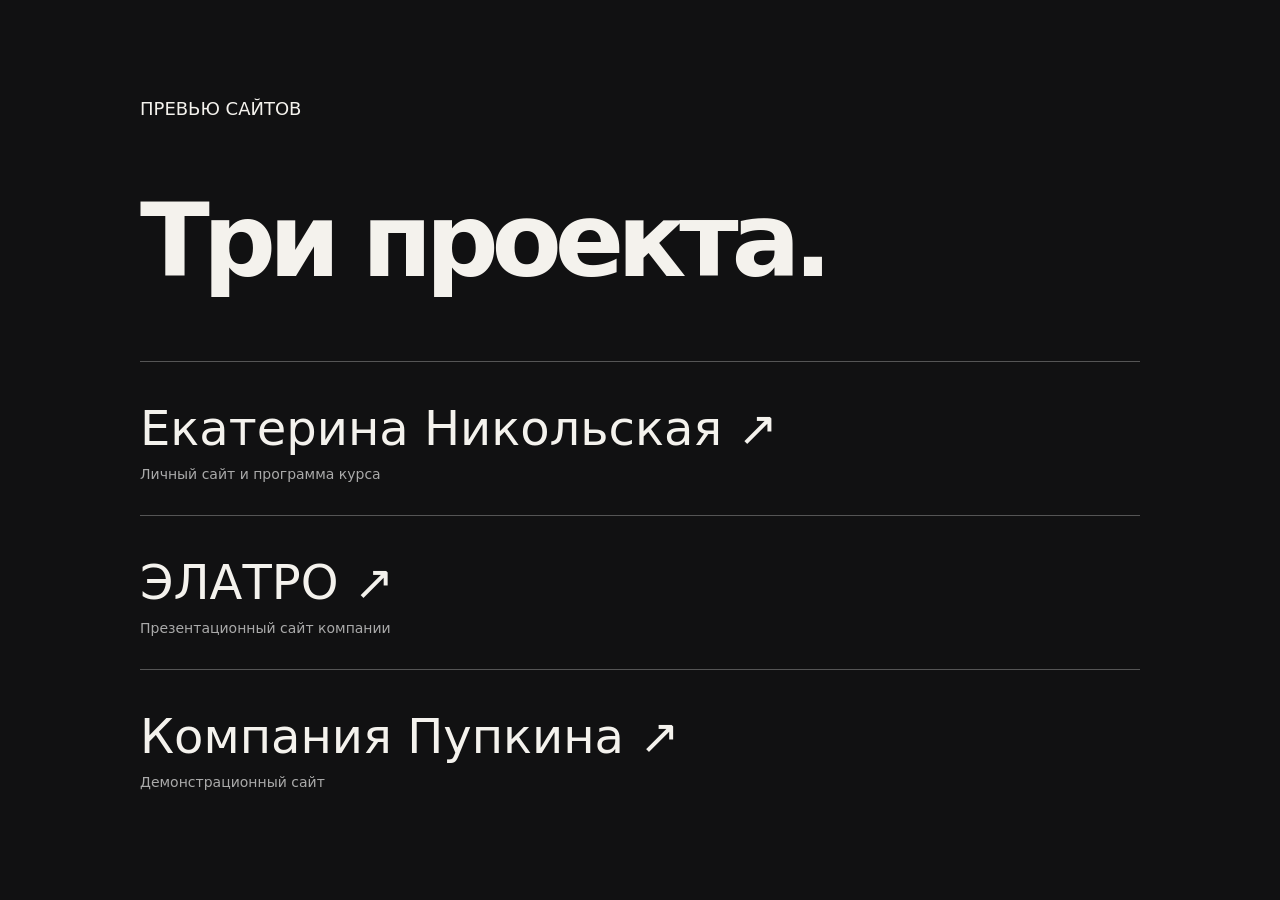
==== index.html @ 06f865f2 "Publish three site previews" ====
<!doctype html><html lang="ru"><head><meta charset="utf-8"><meta name="viewport" content="width=device-width,initial-scale=1"><title>Три сайта · превью</title><style>body{margin:0;padding:clamp(30px,6vw,90px);background:#111112;color:#f4f2ed;font:18px/1.5 Manrope,system-ui,sans-serif}main{max-width:1000px;margin:auto}h1{font-size:clamp(44px,8vw,110px);line-height:1;letter-spacing:-.07em}a{display:block;color:inherit;text-decoration:none;border-top:1px solid #555;padding:30px 0;font-size:clamp(25px,4vw,48px)}a:hover{color:#8fb2ff}small{display:block;color:#aaa;font-size:14px;letter-spacing:0}</style></head><body><main><p>ПРЕВЬЮ САЙТОВ</p><h1>Три проекта.</h1><a href="./nikolskaya/">Екатерина Никольская ↗<small>Личный сайт и программа курса</small></a><a href="./elatro/">ЭЛАТРО ↗<small>Презентационный сайт компании</small></a><a href="./pupkina/">Компания Пупкина ↗<small>Демонстрационный сайт</small></a></main></body></html>
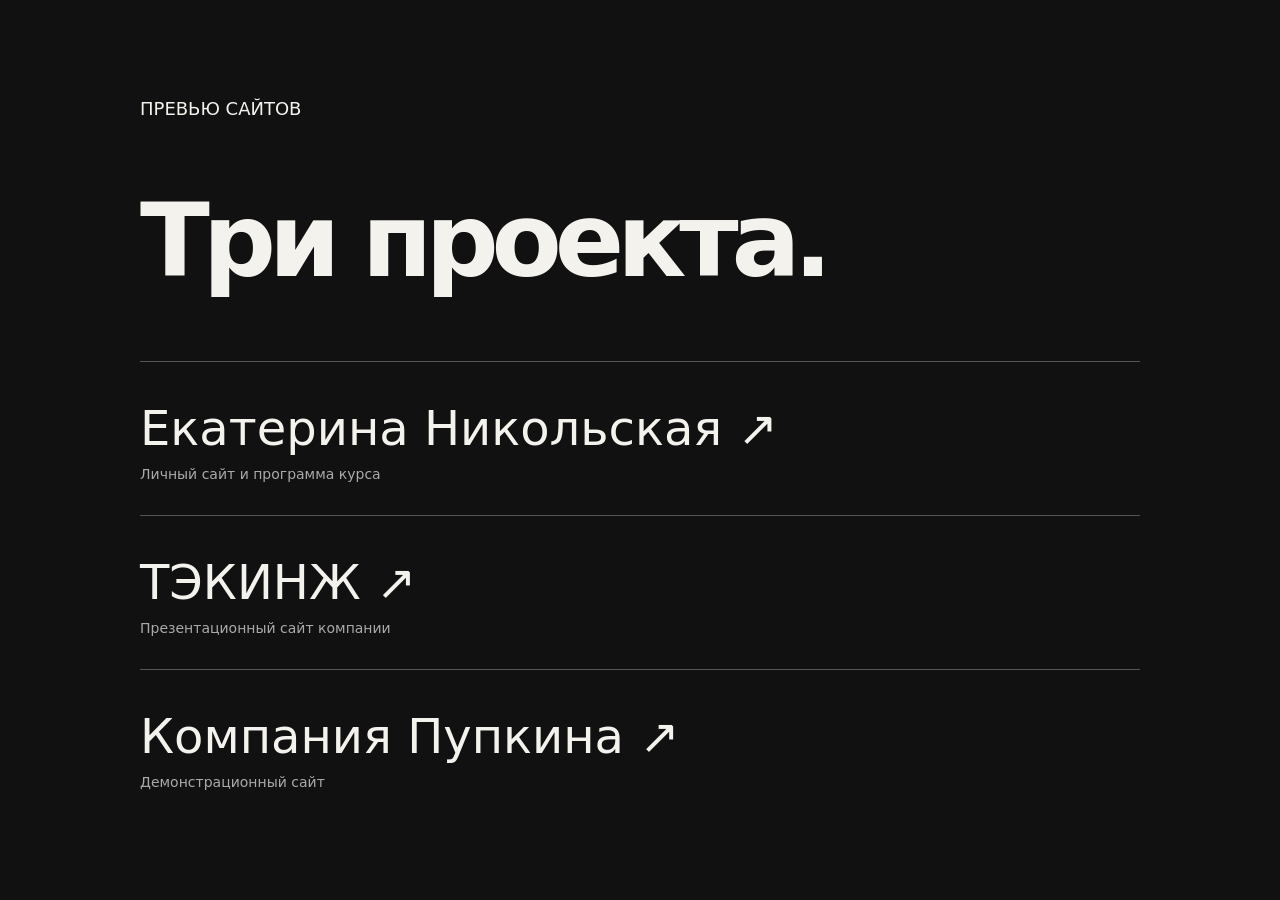
==== commit c9ed21e5: "Rebrand electrical concept as ТЭКИНЖ" ====
--- a/index.html
+++ b/index.html
@@ -1 +1 @@
-<!doctype html><html lang="ru"><head><meta charset="utf-8"><meta name="viewport" content="width=device-width,initial-scale=1"><title>Три сайта · превью</title><style>body{margin:0;padding:clamp(30px,6vw,90px);background:#111112;color:#f4f2ed;font:18px/1.5 Manrope,system-ui,sans-serif}main{max-width:1000px;margin:auto}h1{font-size:clamp(44px,8vw,110px);line-height:1;letter-spacing:-.07em}a{display:block;color:inherit;text-decoration:none;border-top:1px solid #555;padding:30px 0;font-size:clamp(25px,4vw,48px)}a:hover{color:#8fb2ff}small{display:block;color:#aaa;font-size:14px;letter-spacing:0}</style></head><body><main><p>ПРЕВЬЮ САЙТОВ</p><h1>Три проекта.</h1><a href="./nikolskaya/">Екатерина Никольская ↗<small>Личный сайт и программа курса</small></a><a href="./elatro/">ЭЛАТРО ↗<small>Презентационный сайт компании</small></a><a href="./pupkina/">Компания Пупкина ↗<small>Демонстрационный сайт</small></a></main></body></html>+<!doctype html><html lang="ru"><head><meta charset="utf-8"><meta name="viewport" content="width=device-width,initial-scale=1"><title>Три сайта · превью</title><style>body{margin:0;padding:clamp(30px,6vw,90px);background:#111112;color:#f4f2ed;font:18px/1.5 Manrope,system-ui,sans-serif}main{max-width:1000px;margin:auto}h1{font-size:clamp(44px,8vw,110px);line-height:1;letter-spacing:-.07em}a{display:block;color:inherit;text-decoration:none;border-top:1px solid #555;padding:30px 0;font-size:clamp(25px,4vw,48px)}a:hover{color:#8fb2ff}small{display:block;color:#aaa;font-size:14px;letter-spacing:0}</style></head><body><main><p>ПРЕВЬЮ САЙТОВ</p><h1>Три проекта.</h1><a href="./nikolskaya/">Екатерина Никольская ↗<small>Личный сайт и программа курса</small></a><a href="./tekinzh/">ТЭКИНЖ ↗<small>Презентационный сайт компании</small></a><a href="./pupkina/">Компания Пупкина ↗<small>Демонстрационный сайт</small></a></main></body></html>
